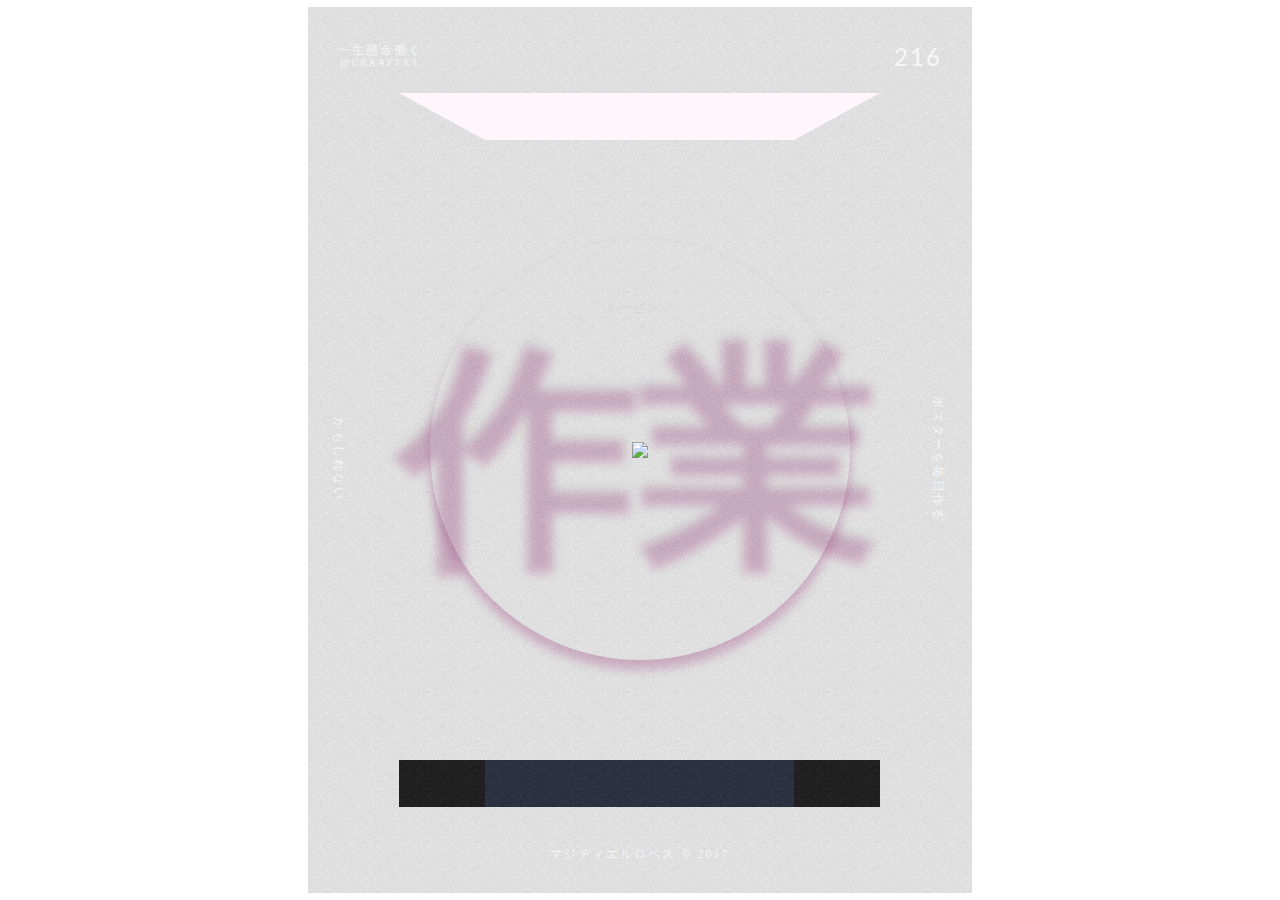
==== example4/index.html @ d289fd80 "Create index.html" ====
<html>
  <head>
    <style>
      
/* --- Colors --- */
@color-background: #C5CAE9;
@color-art: #08263e;
@color-art-second: #27313d;
@color-font: #333;
@color-pink: #f47ece;
@color-orange: #f7863e;
@color-blue: #47eff2;
/* --- Gradient --- */
@gradient-art: linear-gradient(to bottom, @color-art, @color-art-second, @color-art-second);
@gradient-round: linear-gradient(to bottom, @color-pink, @color-pink, @color-orange, @color-orange);
@gradient-round-darken: linear-gradient(to bottom, darken(@color-pink, 5%), darken(@color-pink, 5%), darken(@color-orange, 5%), darken(@color-orange, 5%));
@gradient-shadow: linear-gradient(to bottom, @color-art, @color-art, transparent);
@gradient-shadow-circle: radial-gradient(50% bottom, ellipse cover, red, @color-art 70%);
/* --- Fonts --- */
@import url('https://fonts.googleapis.com/css?family=Lato');

/* ----------------------------------------------- */
/* ----------------------------------------------- */

html, body {
  font-family: 'Lato', sans-serif;
  color: @color-font;
  background-color: @color-background;
  margin: 0;
  padding: 0;
  width: 100vw;
  height: 100vh;
  overflow: hidden;
}

.wrapper {
  position: absolute;
  top: 50%; left: 50%;
  transform: translate(-50%, -50%);
  @media screen and (max-height: 800px)  {
    transform: translate(-50%, -50%) scale(0.8);
  }
}

.noise {
  position: absolute;
  top: 50%; left: 50%;
  transform: translate(-50%, -50%);
  width: 100%; height: 100%;
  z-index: 10;
  background-image: url([data-uri]);
}

.art {
  position: absolute;
  top: 50%; left: 50%;
  transform: translate(-50%, -50%);
  width: 664px; height: 886px;
  background: @gradient-art;
  overflow: hidden;
}

.texts {
  z-index: 50;
  position: absolute;
  top: 50%; left: 50%;
  transform: translate(-50%, -50%);
  width: 664px; height: 886px;
}

span {
  position: absolute;
  font-family: "Sawarabi Gothic";
  color: #f5f5f5;
  font-size: 12px;
  letter-spacing: 2px;
  &#text_1 {
    z-index: 10;
    top: 35px; left: 30px;
  }
  &#text_2 {
    z-index: 10;
    font-size: 10px;
    text-transform: uppercase;
    top: 50px; left: 32px;
  }
  &#text_3 {
    z-index: 10;
    font-family: 'Lato', sans-serif;
    font-size: 24px;
    top: 35px; right: 30px;
    font-weight: 500;
  }
  &#text_4 {
    z-index: 10;
    text-transform: uppercase;
    top: 50%; left: -20px;
    transform: rotate(90deg) translateY(-50%);
  }
  &#text_5 {
    z-index: 10;
    text-transform: uppercase;
    top: 50%; right: -20px;
    transform: rotate(90deg) translateY(-50%);
  }
  &#text_6 {
    z-index: 10;
    text-transform: uppercase;
    left: 50%; bottom: 30px;
    transform: translateX(-50%);
  }
}

.door {
  position: absolute; left: 50%;
  transform: translatex(-50%);
  width: 312px; height: 47px;
  &#door_1 {
    z-index: 15;
    top: 86px;
    background-color: #fff6fb;
    &::after {
      content: "";
      position: absolute;
      right: -84px; top: 0;
      width: 0;
      height: 0;
      border-style: solid;
      border-width: 47px 86px 0 0;
      border-color: #fff6fb transparent transparent transparent;
    }
    &::before {
      content: "";
      position: absolute;
      left: -85px; top: 0;
      width: 0;
      height: 0;
      border-style: solid;
      border-width: 0 86px 47px 0;
border-color: transparent #fff6fb transparent transparent;
    }
  }
  &#door_2 {
    bottom: 86px;
    background-color: #0f172b;
    &::after {
      content: "";
      position: absolute;
      right: -84px; top: 0;
      width: 0;
      height: 0;
      border-style: solid;
      border-width: 47px 0 0 86px;
      border-color: transparent transparent transparent darken(#0f172b, 5%);
    }
    &::before {
      content: "";
      position: absolute;
      left: -85px; top: 0;
      width: 0;
      height: 0;
      border-style: solid;
      border-width: 0 0 47px 86px;
      border-color: transparent transparent darken(#0f172b, 5%) transparent;

    }
  }
}

.door-shadow {
  position: absolute; 
  left: 50%; top: 90px;
  transform: translatex(-50%);
  width: 402px; height: 20px;
  border-radius: 50%;
  box-shadow:
        0 0 80px 50px #fff,  /* inner white */
        0 0 140px 60px @color-blue, /* middle magenta */
0 0 160px 90px fade(@color-blue, 80%); /* outer cyan */
  &::after {
    content: "";
    position: absolute;
    left: 50%; bottom: -120px;
    transform: translatex(-50%);
    width: 4000px; height: 240px;
    background: radial-gradient(at bottom, transparent 5%, darken(@color-art, 5%));
  }
}

.door-shadow-2 {
  position: absolute; 
  left: 50%; top: 130px;
  transform: translatex(-50%);
  width: 320px; height: 1px;
  border-radius: 50%;
  box-shadow:
        0 0 40px 40px #fff,  /* inner white */
        0 0 70px 30px @color-blue, /* middle magenta */
0 0 80px 40px fade(@color-blue, 80%); /* outer cyan */
}

.gradient-1 {
  position: absolute; 
  top: 50%; right: -40px;
  transform: translateY(-50%) rotate(5deg);
  width: 2px; height: 500px;
  border-radius: 50%;
  box-shadow:
        0 0 80px 50px lighten(#642754, 15%),  /* inner white */
        0 0 140px 60px lighten(#642754, 5%), /* middle magenta */
0 0 160px 90px fade(#642754, 80%); /* outer cyan */
}

.gradient-2 {
  position: absolute; 
  bottom: -50px; left: -80px;
  width: 80px; height: 80px;
  border-radius: 50%;
  box-shadow:
        0 0 80px 50px lighten(#154a44, 15%),  /* inner white */
        0 0 140px 60px lighten(#154a44, 5%), /* middle magenta */
0 0 160px 90px fade(#154a44, 80%); /* outer cyan */
}

img {
  position: absolute;
  top: 50%; left: 50%;
  transform: translate(-50%, -50%);
  z-index: 200;
  filter: brightness(1);
}

.round {
  position: absolute;
  top: 50%; left: 50%;
  transform: translate(-50%, -50%);
  width: 420px; height: 420px;
  border-radius: 50%;
  background: @gradient-round;
  box-shadow: 0 7px 14px rgba(0,0,0,0.10), 0 10px 10px rgba(211,18,150,0.22);
  .textbox {
    position: absolute;
    top: 50%; left: 50%;
    transform: translate(-50%, -50%);
    width: 1200px; height: 420px;
    span#text_6 {
      position: absolute;
      top: 60px; left: 50%;
      transform: translateX(-50%);
    }
    h1#text_7 {
      z-index: 10;
      position: absolute;
      top: 50%; left: 50%;
      transform: translate(-50%, -50%);
      height: 420px;
      line-height: 420px;
      margin: 0;
      font-size: 239px;
      font-weight: bold;
      font-family: "Sawarabi Gothic";
    }
    h1#text_8 {
      z-index: 9;
      /* --- Shadow Text --- */
      position: absolute;
      top: 50%; left: 50%;
      transform: translate(-50%, -50%);
      height: 420px;
      line-height: 420px;
      margin: 0;
      font-size: 240px;
      font-weight: bold;
      font-family: "Sawarabi Gothic";
      text-shadow: 0 7px 14px rgba(0,0,0,0.10), 0 10px 10px rgba(211,18,150,0.22);
    }
  }
}

/* --- Clip Text --- */
.clip-text {
  position: absolute;
  color: transparent;
  background-clip: text;
  background-image: @gradient-round-darken;
}



    </style>
  </head>
 
<body id="wrapper">
  <div class="wrapper">
    <div class="art" id="layer-1">
      <div class="noise"></div>
      <div class="texts" id="layer-2"><span id="text_1">一生懸命働く  </span><span id="text_2">@Craaftx1</span><span id="text_3">216</span><span id="text_4">かもしれない</span><span id="text_5">ポスターを毎日作る</span><span id="text_6">マジディエルロペス © 2017</span></div>
      <div class="door" id="door_1"></div>
      <div class="door-shadow"></div>
      <div class="door-shadow-2"></div>
      <div class="door" id="door_2"></div>
      <div class="gradient-1"></div>
      <div class="gradient-2"></div>
      <div class="round" id="layer-3">
        <div class="textbox"><span id="text_6">儿ーピング</span>
          <h1 class="clip-text" id="text_7" data-text="作業">作業</h1>
          <h1 class="clip-text" id="text_8">作業</h1>
        </div>
      </div><img class="man" src="https://cdn.discordapp.com/attachments/215765926392496128/518043029630615552/fallingman.png" id="layer-4"/>
    </div>
  </div>
  
    <script>
      window.onload = function(){
	var wrapper = document.querySelector('#wrapper'),
			layerOne = document.querySelector('#layer-1'),
			layerTwo = document.querySelector('#layer-2'),
			layerThree = document.querySelector('#layer-3'),
			layerFour = document.querySelector('#layer-4');

	wrapper.addEventListener('mousemove',function(e){
		var pageX = e.clientX - window.innerWidth/2,
                pageY = e.clientY - window.innerHeight/2;
  	layerOne.style.transform = 'translateX(-' + (50 + pageX/200) + '%) translateY(-' + (50 + pageY/200) + '%)';
  	layerTwo.style.transform = 'translateX(-' + (50 + pageX/1000) + '%) translateY(-' + (50 + pageY/1000) +  '%)';
  	layerThree.style.transform = 'translateX(-' + (50 + pageX/200) + '%) translateY(-' + (50 + pageY/200) +  '%)';
  	layerFour.style.transform = 'translateX(-' + (50 + pageX/25) + '%) translateY(-' + (50 + pageY/25) + '%)';
	});
}
    </script>

</body>
  
</html>
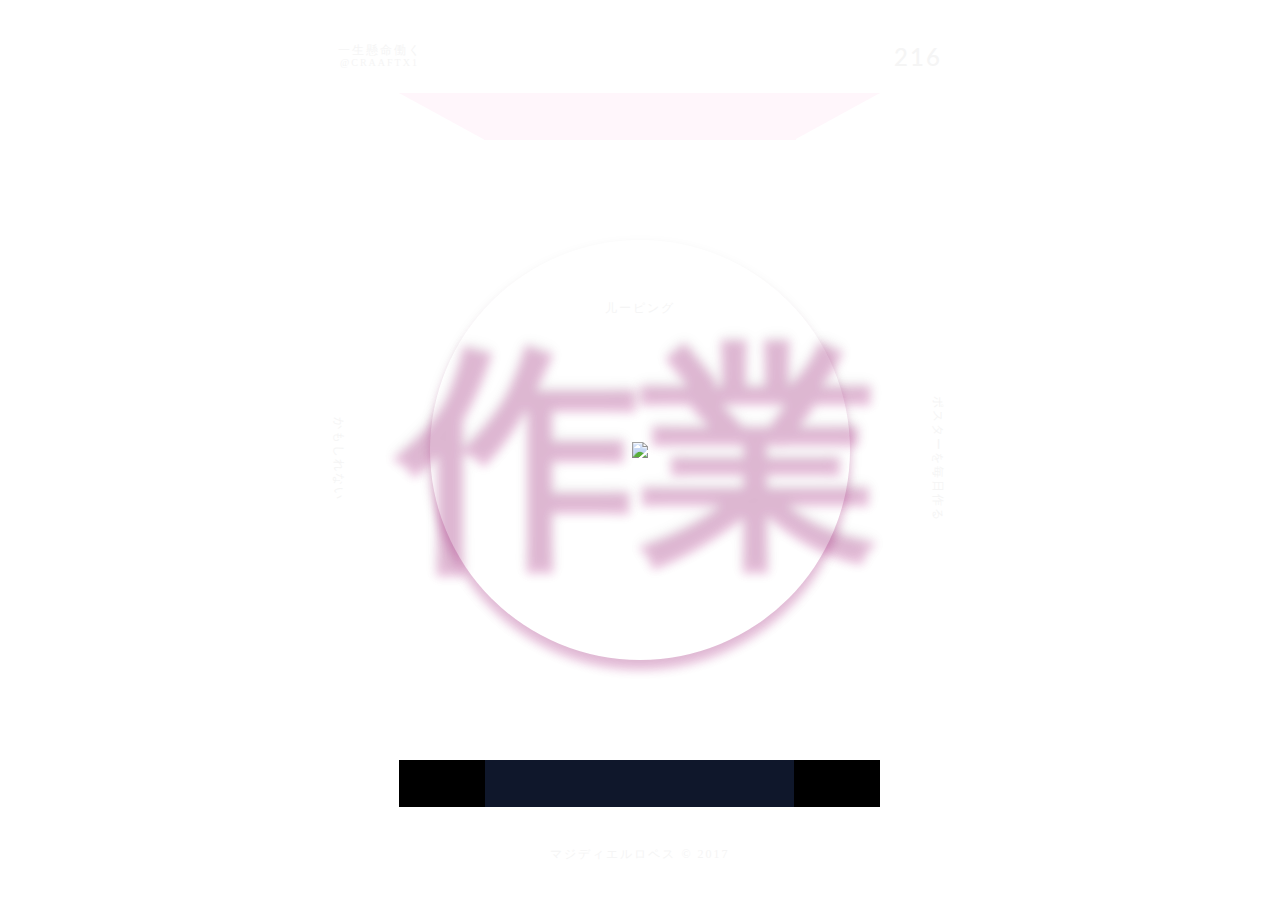
==== commit 3fc29fc2: "Update index.html" ====
--- a/example4/index.html
+++ b/example4/index.html
@@ -48,7 +48,8 @@
   transform: translate(-50%, -50%);
   width: 100%; height: 100%;
   z-index: 10;
-  background-image: url([data-uri]);
+  background-image: url('https://cdn.discordapp.com/attachments/215765926392496128/518043029630615552/fallingman.png');
+  //background-image: url([data-uri]);
 }
 
 .art {
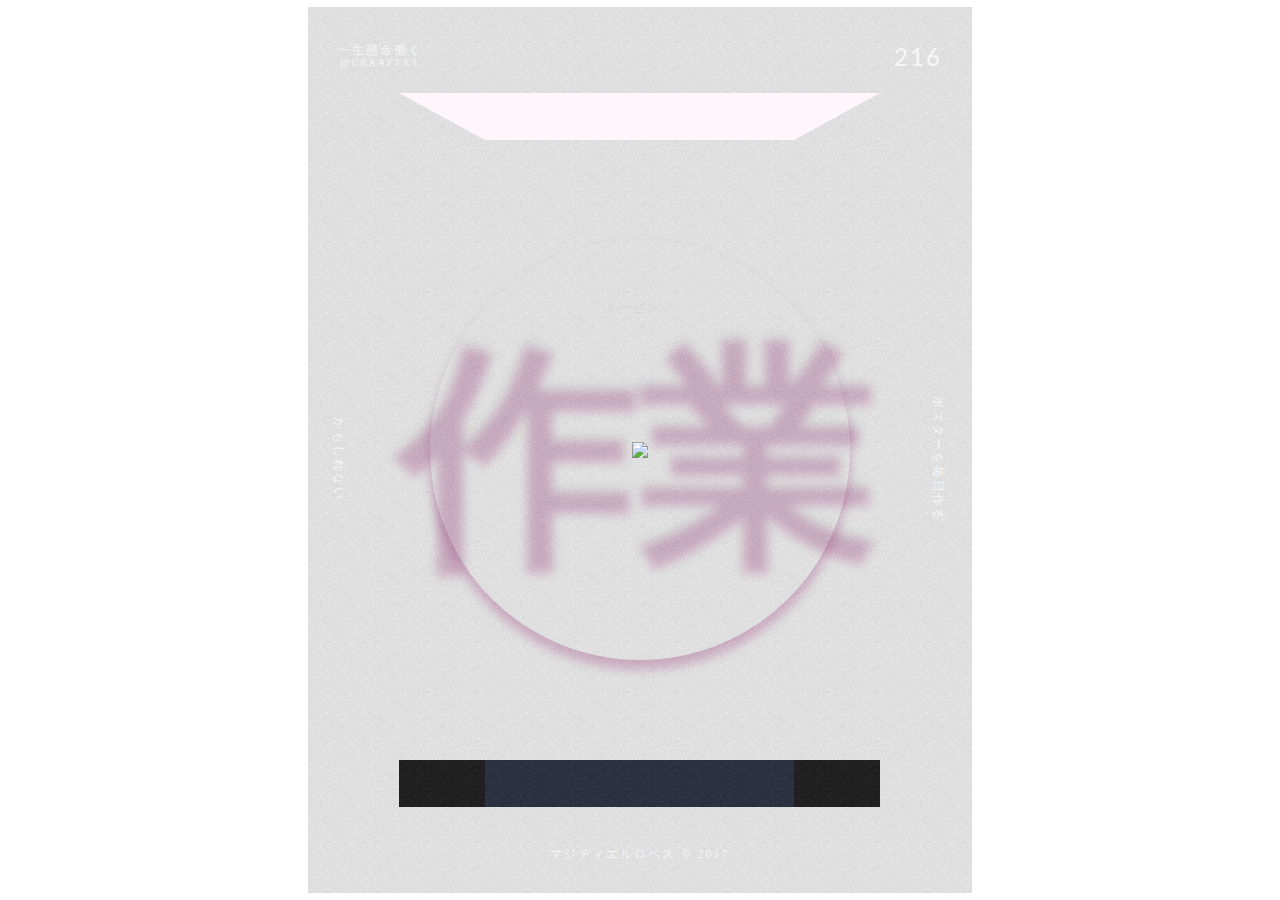
==== commit e9cb71b2: "Update index.html" ====
--- a/example4/index.html
+++ b/example4/index.html
@@ -48,8 +48,8 @@
   transform: translate(-50%, -50%);
   width: 100%; height: 100%;
   z-index: 10;
-  background-image: url('https://cdn.discordapp.com/attachments/215765926392496128/518043029630615552/fallingman.png');
-  //background-image: url([data-uri]);
+  //background-image: url('https://cdn.discordapp.com/attachments/215765926392496128/518043029630615552/fallingman.png');
+  background-image: url([data-uri]);
 }
 
 .art {
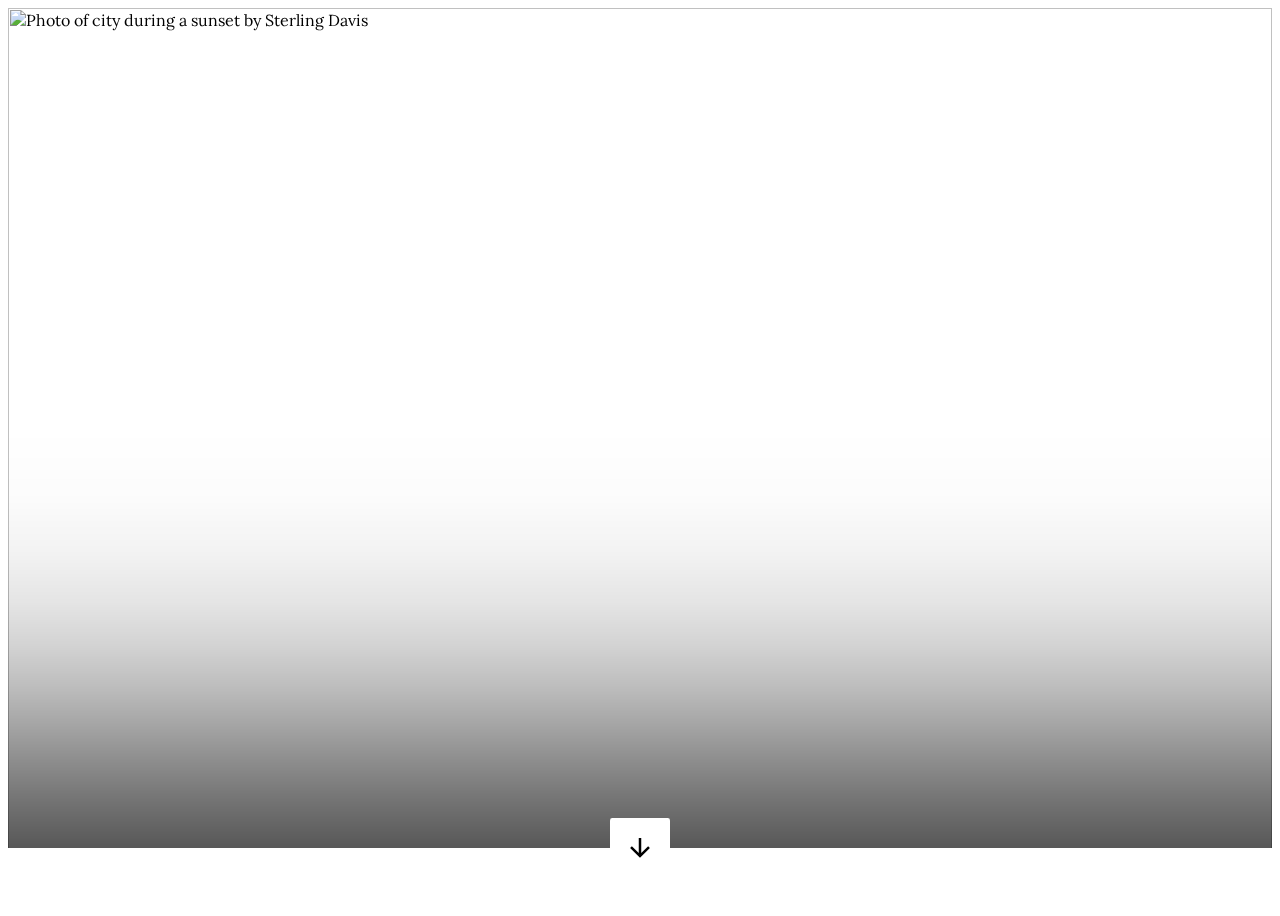
==== commit 357f5bef: "Update index.html" ====
--- a/example4/index.html
+++ b/example4/index.html
@@ -2,334 +2,189 @@
   <head>
     <style>
       
-/* --- Colors --- */
-@color-background: #C5CAE9;
-@color-art: #08263e;
-@color-art-second: #27313d;
-@color-font: #333;
-@color-pink: #f47ece;
-@color-orange: #f7863e;
-@color-blue: #47eff2;
-/* --- Gradient --- */
-@gradient-art: linear-gradient(to bottom, @color-art, @color-art-second, @color-art-second);
-@gradient-round: linear-gradient(to bottom, @color-pink, @color-pink, @color-orange, @color-orange);
-@gradient-round-darken: linear-gradient(to bottom, darken(@color-pink, 5%), darken(@color-pink, 5%), darken(@color-orange, 5%), darken(@color-orange, 5%));
-@gradient-shadow: linear-gradient(to bottom, @color-art, @color-art, transparent);
-@gradient-shadow-circle: radial-gradient(50% bottom, ellipse cover, red, @color-art 70%);
-/* --- Fonts --- */
-@import url('https://fonts.googleapis.com/css?family=Lato');
+@import url("https://fonts.googleapis.com/css2?family=Lora:ital,wght@0,400;1,600&display=swap");
 
-/* ----------------------------------------------- */
-/* ----------------------------------------------- */
-
-html, body {
-  font-family: 'Lato', sans-serif;
-  color: @color-font;
-  background-color: @color-background;
-  margin: 0;
-  padding: 0;
-  width: 100vw;
-  height: 100vh;
-  overflow: hidden;
+:root {
+  --hero-gap: 60px;
 }
 
-.wrapper {
+* {
+  box-sizing: border-box;
+}
+
+body {
+  font-family: "Lora", serif;
+}
+
+h1 {
+  font-size: calc(0.5rem + 8vmin);
+  font-weight: 600;
+  font-style: italic;
+}
+
+h2 {
+  font-size: calc(0.8rem + 4vmin);
+  font-weight: 600;
+  font-style: italic;
+  line-height: 1.2;
+}
+
+p {
+  font-size: calc(0.8rem + 1.25vmin);
+  line-height: 1.65;
+}
+
+.caption {
   position: absolute;
-  top: 50%; left: 50%;
-  transform: translate(-50%, -50%);
-  @media screen and (max-height: 800px)  {
-    transform: translate(-50%, -50%) scale(0.8);
+  bottom: 1rem;
+  right: 1rem;
+  color: white;
+  z-index: 2;
+  font-size: 0.6rem;
+}
+
+.parallax-wrapper {
+  height: 100vh;
+  overflow-x: hidden;
+  overflow-y: scroll;
+  perspective: 10px;
+}
+
+.parallax-content {
+  position: relative;
+  width: 100%;
+  height: calc(100vh - var(--hero-gap));
+}
+
+.hero {
+  position: relative;
+  display: flex;
+  align-items: center;
+  justify-content: center;
+  overflow: hidden;
+
+  img {
+    position: absolute;
+    top: 0;
+    left: 0;
+    width: 100%;
+    height: 110%;
+    object-fit: cover;
+    z-index: 1;
+    transform: translateZ(1px);
+  }
+
+  .hero__title {
+    color: white;
+    z-index: 2;
+    text-align: center;
+    transform: translateZ(-2px) scale(1.2);
+
+    p {
+      margin-top: 0.5rem;
+      font-size: calc(0.6rem + 0.75vmin);
+    }
+
+    a {
+      color: white;
+    }
+  }
+
+  &::after {
+    content: "";
+    position: absolute;
+    top: 50%;
+    left: 0;
+    width: 100%;
+    height: 100%;
+    transform-origin: 0 100%;
+    transform: translateZ(8px);
+    pointer-events: none;
+    background-image: linear-gradient(
+      to bottom,
+      hsla(0, 0%, 0%, 0) 0%,
+      hsla(0, 0%, 0%, 0.013) 8%,
+      hsla(0, 0%, 0%, 0.049) 14.8%,
+      hsla(0, 0%, 0%, 0.104) 20.8%,
+      hsla(0, 0%, 0%, 0.175) 26%,
+      hsla(0, 0%, 0%, 0.259) 30.8%,
+      hsla(0, 0%, 0%, 0.352) 35.3%,
+      hsla(0, 0%, 0%, 0.45) 39.8%,
+      hsla(0, 0%, 0%, 0.55) 44.5%,
+      hsla(0, 0%, 0%, 0.648) 49.5%,
+      hsla(0, 0%, 0%, 0.741) 55.2%,
+      hsla(0, 0%, 0%, 0.825) 61.7%,
+      hsla(0, 0%, 0%, 0.896) 69.2%,
+      hsla(0, 0%, 0%, 0.951) 77.9%,
+      hsla(0, 0%, 0%, 0.987) 88.1%,
+      hsl(0, 0%, 0%) 100%
+    );
+    z-index: 3;
   }
 }
 
-.noise {
-  position: absolute;
-  top: 50%; left: 50%;
-  transform: translate(-50%, -50%);
-  width: 100%; height: 100%;
-  z-index: 10;
-  //background-image: url('https://cdn.discordapp.com/attachments/215765926392496128/518043029630615552/fallingman.png');
-  background-image: url([data-uri]);
-}
+.main-content {
+  position: relative;
+  margin: 0 auto;
+  padding: var(--hero-gap) 2rem;
+  max-width: 725px;
+  background-color: white;
 
-.art {
-  position: absolute;
-  top: 50%; left: 50%;
-  transform: translate(-50%, -50%);
-  width: 664px; height: 886px;
-  background: @gradient-art;
-  overflow: hidden;
-}
-
-.texts {
-  z-index: 50;
-  position: absolute;
-  top: 50%; left: 50%;
-  transform: translate(-50%, -50%);
-  width: 664px; height: 886px;
-}
-
-span {
-  position: absolute;
-  font-family: "Sawarabi Gothic";
-  color: #f5f5f5;
-  font-size: 12px;
-  letter-spacing: 2px;
-  &#text_1 {
-    z-index: 10;
-    top: 35px; left: 30px;
-  }
-  &#text_2 {
-    z-index: 10;
-    font-size: 10px;
-    text-transform: uppercase;
-    top: 50px; left: 32px;
-  }
-  &#text_3 {
-    z-index: 10;
-    font-family: 'Lato', sans-serif;
-    font-size: 24px;
-    top: 35px; right: 30px;
-    font-weight: 500;
-  }
-  &#text_4 {
-    z-index: 10;
-    text-transform: uppercase;
-    top: 50%; left: -20px;
-    transform: rotate(90deg) translateY(-50%);
-  }
-  &#text_5 {
-    z-index: 10;
-    text-transform: uppercase;
-    top: 50%; right: -20px;
-    transform: rotate(90deg) translateY(-50%);
-  }
-  &#text_6 {
-    z-index: 10;
-    text-transform: uppercase;
-    left: 50%; bottom: 30px;
-    transform: translateX(-50%);
+  > * + * {
+    margin-top: 2rem;
   }
 }
 
-.door {
-  position: absolute; left: 50%;
-  transform: translatex(-50%);
-  width: 312px; height: 47px;
-  &#door_1 {
-    z-index: 15;
-    top: 86px;
-    background-color: #fff6fb;
-    &::after {
-      content: "";
-      position: absolute;
-      right: -84px; top: 0;
-      width: 0;
-      height: 0;
-      border-style: solid;
-      border-width: 47px 86px 0 0;
-      border-color: #fff6fb transparent transparent transparent;
-    }
-    &::before {
-      content: "";
-      position: absolute;
-      left: -85px; top: 0;
-      width: 0;
-      height: 0;
-      border-style: solid;
-      border-width: 0 86px 47px 0;
-border-color: transparent #fff6fb transparent transparent;
-    }
-  }
-  &#door_2 {
-    bottom: 86px;
-    background-color: #0f172b;
-    &::after {
-      content: "";
-      position: absolute;
-      right: -84px; top: 0;
-      width: 0;
-      height: 0;
-      border-style: solid;
-      border-width: 47px 0 0 86px;
-      border-color: transparent transparent transparent darken(#0f172b, 5%);
-    }
-    &::before {
-      content: "";
-      position: absolute;
-      left: -85px; top: 0;
-      width: 0;
-      height: 0;
-      border-style: solid;
-      border-width: 0 0 47px 86px;
-      border-color: transparent transparent darken(#0f172b, 5%) transparent;
+.scroll-icon-container {
+  --size: 30px;
 
-    }
+  display: flex;
+  align-items: center;
+  justify-content: center;
+  position: absolute;
+  overflow: hidden;
+  top: calc(var(--size) * -1);
+  left: 0;
+  right: 0;
+  margin: 0 auto;
+  width: calc(var(--size) * 2);
+  height: calc(var(--size) * 2);
+  border-radius: 0.15rem;
+  background-color: inherit;
+  box-shadow: 0 6px 12px -3px rgba(black, 0.1);
+  z-index: 4;
+
+  .icon--down-arrow {
+    width: var(--size);
+    height: var(--size);
   }
 }
 
-.door-shadow {
-  position: absolute; 
-  left: 50%; top: 90px;
-  transform: translatex(-50%);
-  width: 402px; height: 20px;
-  border-radius: 50%;
-  box-shadow:
-        0 0 80px 50px #fff,  /* inner white */
-        0 0 140px 60px @color-blue, /* middle magenta */
-0 0 160px 90px fade(@color-blue, 80%); /* outer cyan */
-  &::after {
-    content: "";
-    position: absolute;
-    left: 50%; bottom: -120px;
-    transform: translatex(-50%);
-    width: 4000px; height: 240px;
-    background: radial-gradient(at bottom, transparent 5%, darken(@color-art, 5%));
-  }
-}
-
-.door-shadow-2 {
-  position: absolute; 
-  left: 50%; top: 130px;
-  transform: translatex(-50%);
-  width: 320px; height: 1px;
-  border-radius: 50%;
-  box-shadow:
-        0 0 40px 40px #fff,  /* inner white */
-        0 0 70px 30px @color-blue, /* middle magenta */
-0 0 80px 40px fade(@color-blue, 80%); /* outer cyan */
-}
-
-.gradient-1 {
-  position: absolute; 
-  top: 50%; right: -40px;
-  transform: translateY(-50%) rotate(5deg);
-  width: 2px; height: 500px;
-  border-radius: 50%;
-  box-shadow:
-        0 0 80px 50px lighten(#642754, 15%),  /* inner white */
-        0 0 140px 60px lighten(#642754, 5%), /* middle magenta */
-0 0 160px 90px fade(#642754, 80%); /* outer cyan */
-}
-
-.gradient-2 {
-  position: absolute; 
-  bottom: -50px; left: -80px;
-  width: 80px; height: 80px;
-  border-radius: 50%;
-  box-shadow:
-        0 0 80px 50px lighten(#154a44, 15%),  /* inner white */
-        0 0 140px 60px lighten(#154a44, 5%), /* middle magenta */
-0 0 160px 90px fade(#154a44, 80%); /* outer cyan */
-}
-
-img {
-  position: absolute;
-  top: 50%; left: 50%;
-  transform: translate(-50%, -50%);
-  z-index: 200;
-  filter: brightness(1);
-}
-
-.round {
-  position: absolute;
-  top: 50%; left: 50%;
-  transform: translate(-50%, -50%);
-  width: 420px; height: 420px;
-  border-radius: 50%;
-  background: @gradient-round;
-  box-shadow: 0 7px 14px rgba(0,0,0,0.10), 0 10px 10px rgba(211,18,150,0.22);
-  .textbox {
-    position: absolute;
-    top: 50%; left: 50%;
-    transform: translate(-50%, -50%);
-    width: 1200px; height: 420px;
-    span#text_6 {
-      position: absolute;
-      top: 60px; left: 50%;
-      transform: translateX(-50%);
-    }
-    h1#text_7 {
-      z-index: 10;
-      position: absolute;
-      top: 50%; left: 50%;
-      transform: translate(-50%, -50%);
-      height: 420px;
-      line-height: 420px;
-      margin: 0;
-      font-size: 239px;
-      font-weight: bold;
-      font-family: "Sawarabi Gothic";
-    }
-    h1#text_8 {
-      z-index: 9;
-      /* --- Shadow Text --- */
-      position: absolute;
-      top: 50%; left: 50%;
-      transform: translate(-50%, -50%);
-      height: 420px;
-      line-height: 420px;
-      margin: 0;
-      font-size: 240px;
-      font-weight: bold;
-      font-family: "Sawarabi Gothic";
-      text-shadow: 0 7px 14px rgba(0,0,0,0.10), 0 10px 10px rgba(211,18,150,0.22);
-    }
-  }
-}
-
-/* --- Clip Text --- */
-.clip-text {
-  position: absolute;
-  color: transparent;
-  background-clip: text;
-  background-image: @gradient-round-darken;
-}
-
-
-
     </style>
   </head>
- 
-<body id="wrapper">
-  <div class="wrapper">
-    <div class="art" id="layer-1">
-      <div class="noise"></div>
-      <div class="texts" id="layer-2"><span id="text_1">一生懸命働く  </span><span id="text_2">@Craaftx1</span><span id="text_3">216</span><span id="text_4">かもしれない</span><span id="text_5">ポスターを毎日作る</span><span id="text_6">マジディエルロペス © 2017</span></div>
-      <div class="door" id="door_1"></div>
-      <div class="door-shadow"></div>
-      <div class="door-shadow-2"></div>
-      <div class="door" id="door_2"></div>
-      <div class="gradient-1"></div>
-      <div class="gradient-2"></div>
-      <div class="round" id="layer-3">
-        <div class="textbox"><span id="text_6">儿ーピング</span>
-          <h1 class="clip-text" id="text_7" data-text="作業">作業</h1>
-          <h1 class="clip-text" id="text_8">作業</h1>
-        </div>
-      </div><img class="man" src="https://cdn.discordapp.com/attachments/215765926392496128/518043029630615552/fallingman.png" id="layer-4"/>
+<body>
+
+<div class="parallax-wrapper">
+  <div class="hero parallax-content"><img src="https://s3-us-west-2.amazonaws.com/s.cdpn.io/225363/sterling-davis-4iXagiKXn3Y-unsplash-min.jpg" alt="Photo of city during a sunset by Sterling Davis"/>
+    <div class="hero__title">
+      <h1>CSS Parallax Hero</h1>
+      <p>Photo by Sterling Davis on <a href="https://unsplash.com/photos/4iXagiKXn3Y" target="_blank">Unsplash</a></p>
     </div>
   </div>
-  
-    <script>
-      window.onload = function(){
-	var wrapper = document.querySelector('#wrapper'),
-			layerOne = document.querySelector('#layer-1'),
-			layerTwo = document.querySelector('#layer-2'),
-			layerThree = document.querySelector('#layer-3'),
-			layerFour = document.querySelector('#layer-4');
-
-	wrapper.addEventListener('mousemove',function(e){
-		var pageX = e.clientX - window.innerWidth/2,
-                pageY = e.clientY - window.innerHeight/2;
-  	layerOne.style.transform = 'translateX(-' + (50 + pageX/200) + '%) translateY(-' + (50 + pageY/200) + '%)';
-  	layerTwo.style.transform = 'translateX(-' + (50 + pageX/1000) + '%) translateY(-' + (50 + pageY/1000) +  '%)';
-  	layerThree.style.transform = 'translateX(-' + (50 + pageX/200) + '%) translateY(-' + (50 + pageY/200) +  '%)';
-  	layerFour.style.transform = 'translateX(-' + (50 + pageX/25) + '%) translateY(-' + (50 + pageY/25) + '%)';
-	});
-}
-    </script>
-
+  <div class="main-content">
+    <div class="scroll-icon-container">
+      <svg class="icon--down-arrow" viewBox="0 0 24 24">
+        <path d="M11,4H13V16L18.5,10.5L19.92,11.92L12,19.84L4.08,11.92L5.5,10.5L11,16V4Z"></path>
+      </svg>
+    </div>
+    <h2>No one's called him Baby Buster since high school.</h2>
+    <p>So you take your mom to work every day? Bummer. Moms are such a pain in the ass, huh? It's, like, die already! Pound is tic-tac-toe, right? Heyyyy Uncle Father Oscar. I run a pretty tight ship around here. With a pool table. It's a gaming ship. They're not gonna strip, right? I told them not to, but I can't guarantee their instincts won't kick in. One for the ladies.</p>
+    <p>Did you enjoy your lunch, mom? You drank it fast enough. The worst that could happen is that I could spill coffee all over this $3,000 suit. COME ON. Get rid of the Seaward. Lucille: I'll leave when I'm good and ready.</p>
+    <p>Hey, it was one night of wild passion! And yet you didn't notice her body? I like to look in the mirror. GENE!! [screams] Come on, this is a Bluth family celebration. It's no place for children. Yeah, that's a cultural problem is what it is. You know, your average American male is in a perpetual state of adolescence, you know, arrested development. (Hey. That's the name of the show!) Did you know that more frozen bananas are sold right here on this boardwalk than anywhere in the OC? One of the guys told me to take my head out of my BOTTOM and get back to work…my BOTTOM! That's how Tony Wonder lost a nut.</p>
+    <p>Oh, like when they say "poofter" to mean "tourist", yes. I need a fake passport, preferably to France… I like the way they think. Tobias Fünke costume. I know what an erection feels like, Michael. You were just a turd out there, you know? You couldn't kick, and you couldn't run, you know? You were just a turd. I'm not a prostitute. Michael: Then I shall let you live! Second-of-ly, I know you're the big marriage expert. Oh I'm sorry, I forgot, your wife is dead.</p>
+    <p>Each year, Oscar attempts the four hundred mile walk from Newport Beach to Berkeley, California. In the twelve years that he's attempted this, he's never made it farther than UC Irvine. ♪♪ Big yellow joint, big yellow joint, I'll meet you down at the big yellow joint. ♪♪ Someone order 140 pounds of upper body strength? Chickens don't clap!</p>
+  </div>
+</div>
 </body>
   
 </html>
